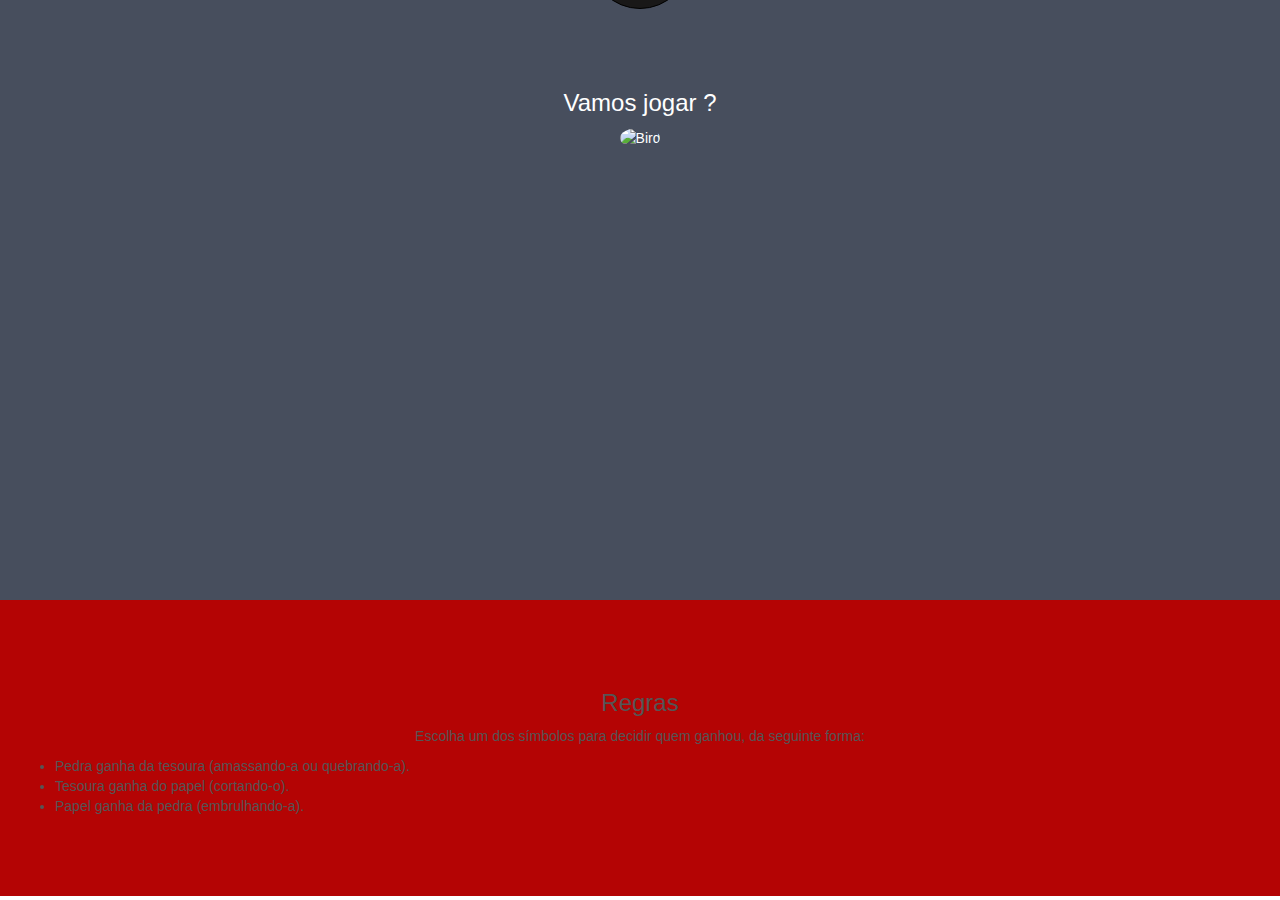
==== index.html @ 69846f90 "Add files via upload" ====
<!DOCTYPE html>
<html lang="pt-br">
<head>
  <title>Index</title>
  <meta charset="utf-8">
  <meta name="viewport" content="width=device-width, initial-scale=1">
  <link rel="stylesheet" href="https://maxcdn.bootstrapcdn.com/bootstrap/3.3.7/css/bootstrap.min.css">
  <script src="https://ajax.googleapis.com/ajax/libs/jquery/3.3.1/jquery.min.js"></script>
  <script src="https://maxcdn.bootstrapcdn.com/bootstrap/3.3.7/js/bootstrap.min.js"></script>
   <link rel="stylesheet" type="text/css" href="estilo.css">
   <script type="text/javascript" src="javascript.js"></script>
</head>
<body>

<div class="container-fluid bg-1 text-center main">
  <h3>Vamos jogar ?</h3>
  <img src="img/gif.gif" class="img-circle" alt="Bird" width="400" height="400">
  <br>
<a href="jogo.html" style="margin-top:-400px"  class="btn btn-default btn-circle btn-xl black"><i class="glyphicon glyphicon-play"></i></a>
</div>

<div class="container-fluid bg-2 text-center">
  <h3>Regras</h3>
  <p>Escolha um dos símbolos para decidir quem ganhou, da seguinte forma:
<ul class="text-left">
  <li>
    Pedra ganha da tesoura (amassando-a ou quebrando-a).
  </li>
   <li>
Tesoura ganha do papel (cortando-o).
  </li>
   <li>
Papel ganha da pedra (embrulhando-a).
  </li>
</ul>

 </p>
  
</div>



</body>
</html>
---- estilo.css ----
.bg-1 { 
      background-color: #474e5d;
      color: #ffffff;
  }
  .bg-2 { 
      background-color: #B40404;
      color: #555555;
  }
  .bg-3 { 
      background-color: #ffffff;
      color: #555555;
  }
  .container-fluid {
      padding-top: 70px;
      padding-bottom: 70px;
  }
 .main{
        height: 600px

 }
  .btn-circle {
  width: 30px;
  height: 30px;
  text-align: center;
  padding: 6px 0;
  font-size: 12px;
  line-height: 1.428571429;
  border-radius: 15px;
}
.btn-circle.btn-xl {
  width: 100px;
  height: 100px;
  font-size: 34px;
  line-height: 1.33;
  border-radius: 55px;
}
a i{
  margin-top: 25px;
}

.black
{
  background-color: #191818;
  border-color: black;
  color: white;
}

.black:hover{
  background-color: #ffffff;
  color: black;


}

.jogo  img:hover {
   height: 160px;
   width: : 160px;
 }

jogo.  img {
   height: 130px;
   width: : 130px;

}
.footer {
  width: 100%;
  text-align: center;
  position: absolute;
  bottom: 0;
  left: 0;
}
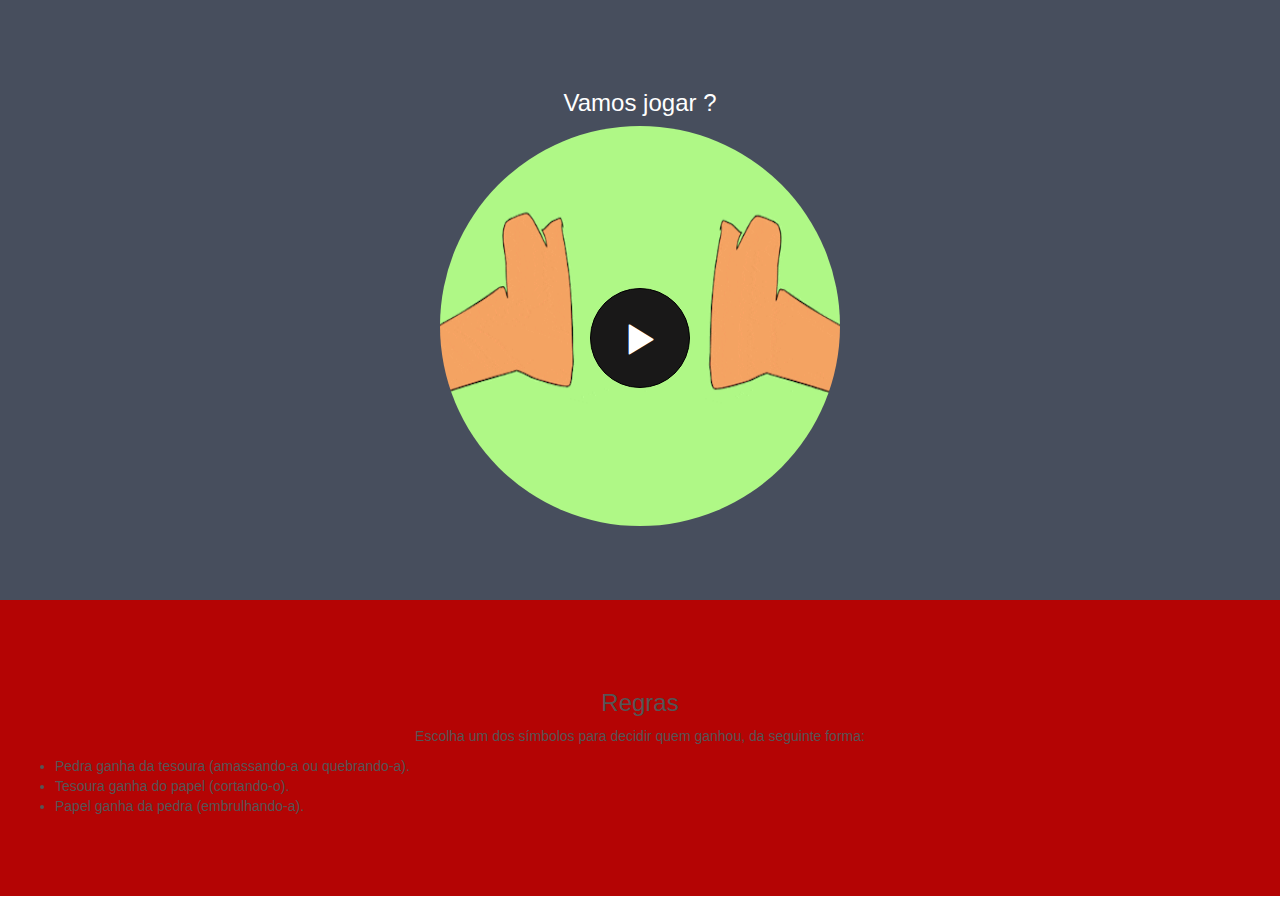
==== commit 1eedf063: "Update index.html" ====
--- a/index.html
+++ b/index.html
@@ -14,7 +14,7 @@
 
 <div class="container-fluid bg-1 text-center main">
   <h3>Vamos jogar ?</h3>
-  <img src="img/gif.gif" class="img-circle" alt="Bird" width="400" height="400">
+  <img src="gif.gif" class="img-circle" alt="Bird" width="400" height="400">
   <br>
 <a href="jogo.html" style="margin-top:-400px"  class="btn btn-default btn-circle btn-xl black"><i class="glyphicon glyphicon-play"></i></a>
 </div>
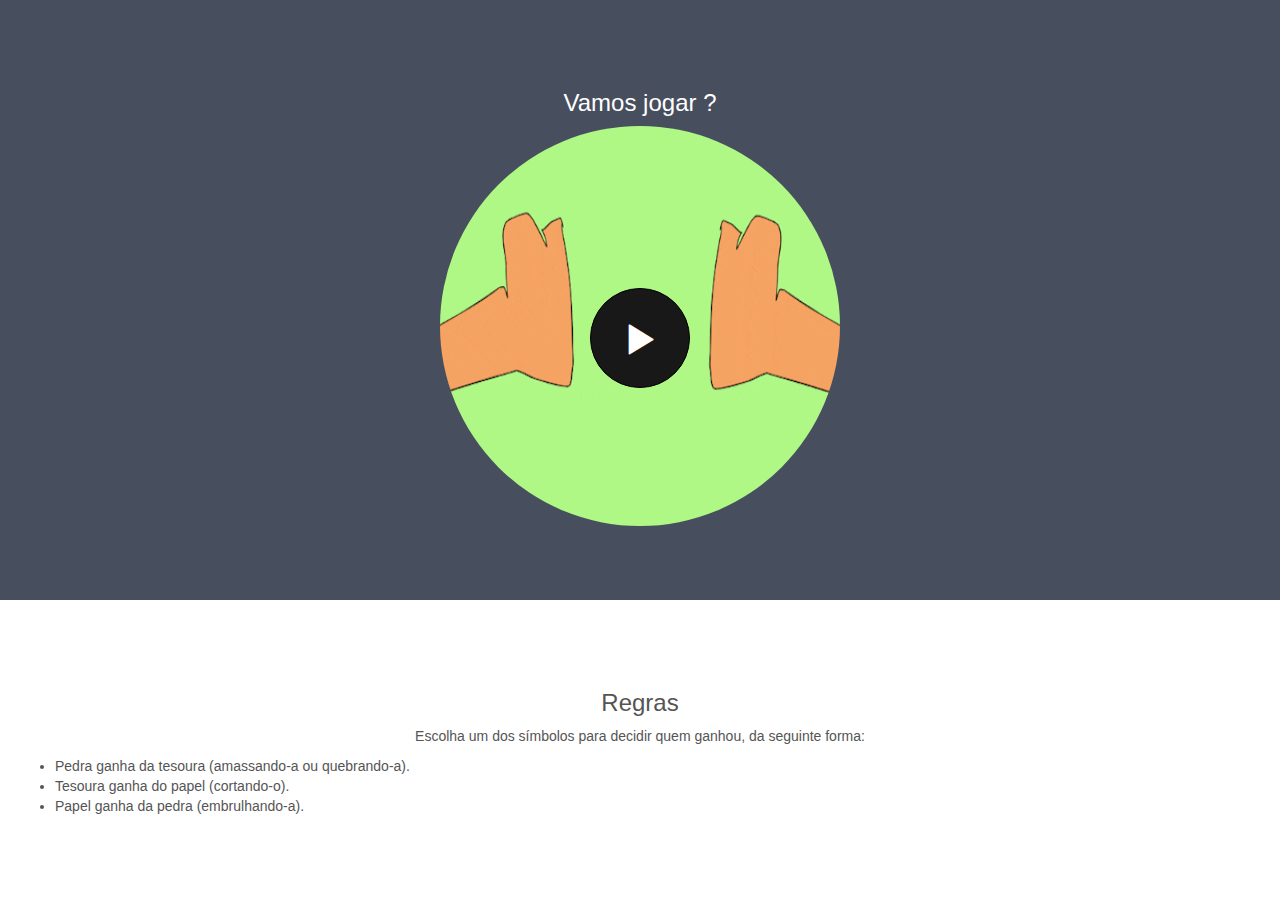
==== commit 6433fca9: "Update index.html" ====
--- a/index.html
+++ b/index.html
@@ -19,7 +19,7 @@
 <a href="jogo.html" style="margin-top:-400px"  class="btn btn-default btn-circle btn-xl black"><i class="glyphicon glyphicon-play"></i></a>
 </div>
 
-<div class="container-fluid bg-2 text-center">
+<div class="container-fluid bg-3 text-center">
   <h3>Regras</h3>
   <p>Escolha um dos símbolos para decidir quem ganhou, da seguinte forma:
 <ul class="text-left">
